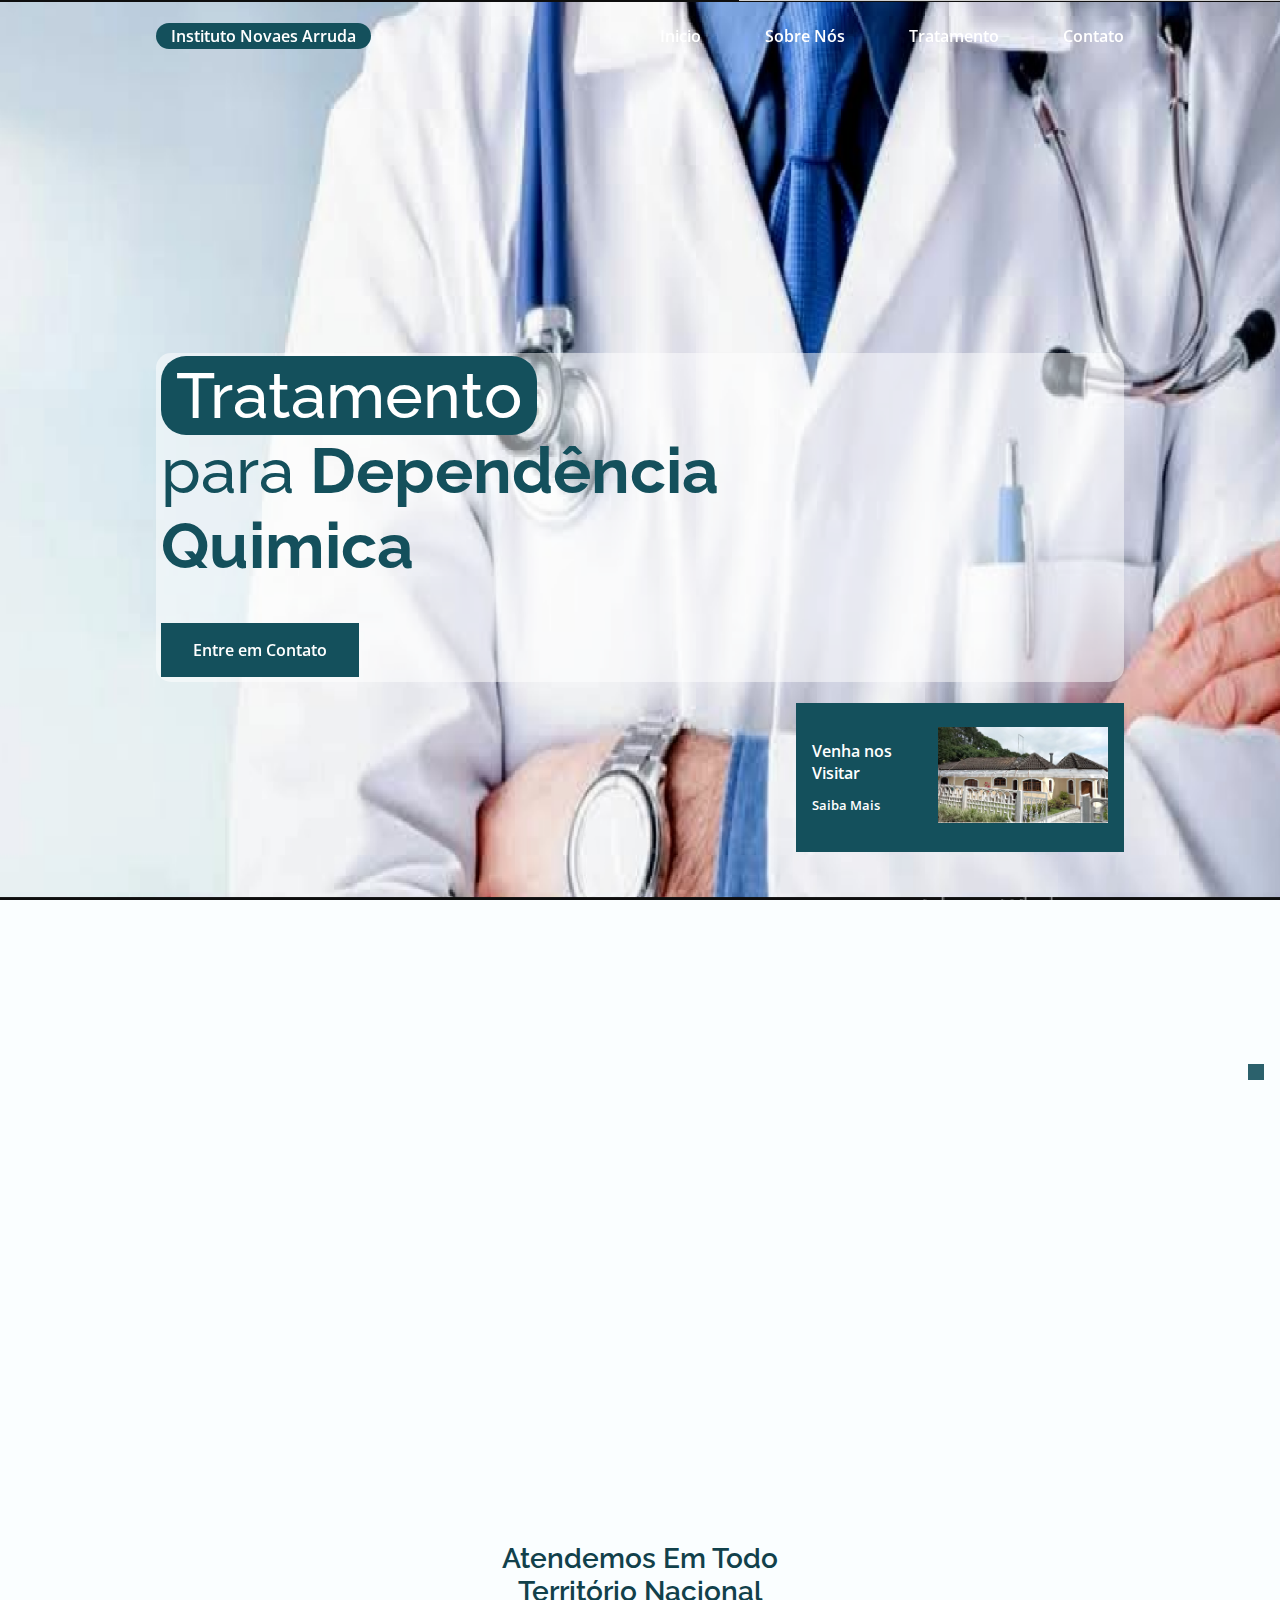
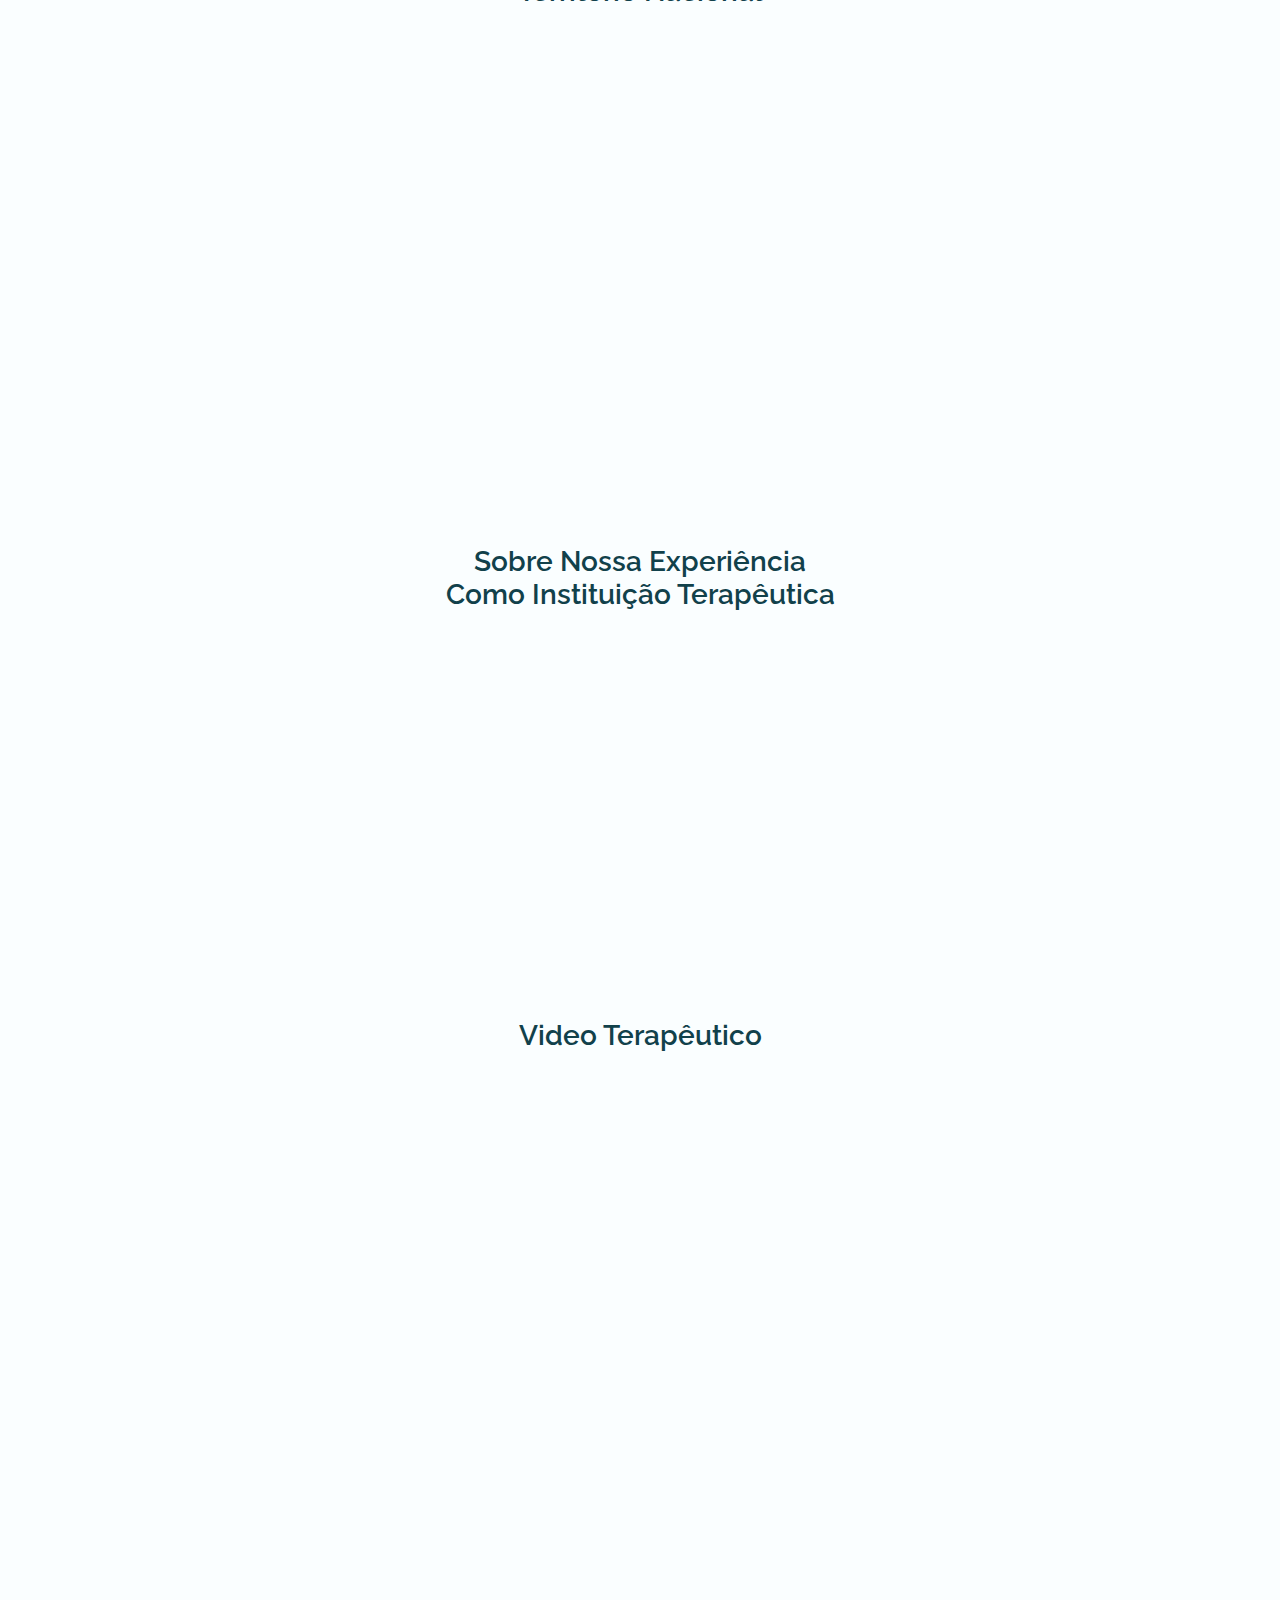
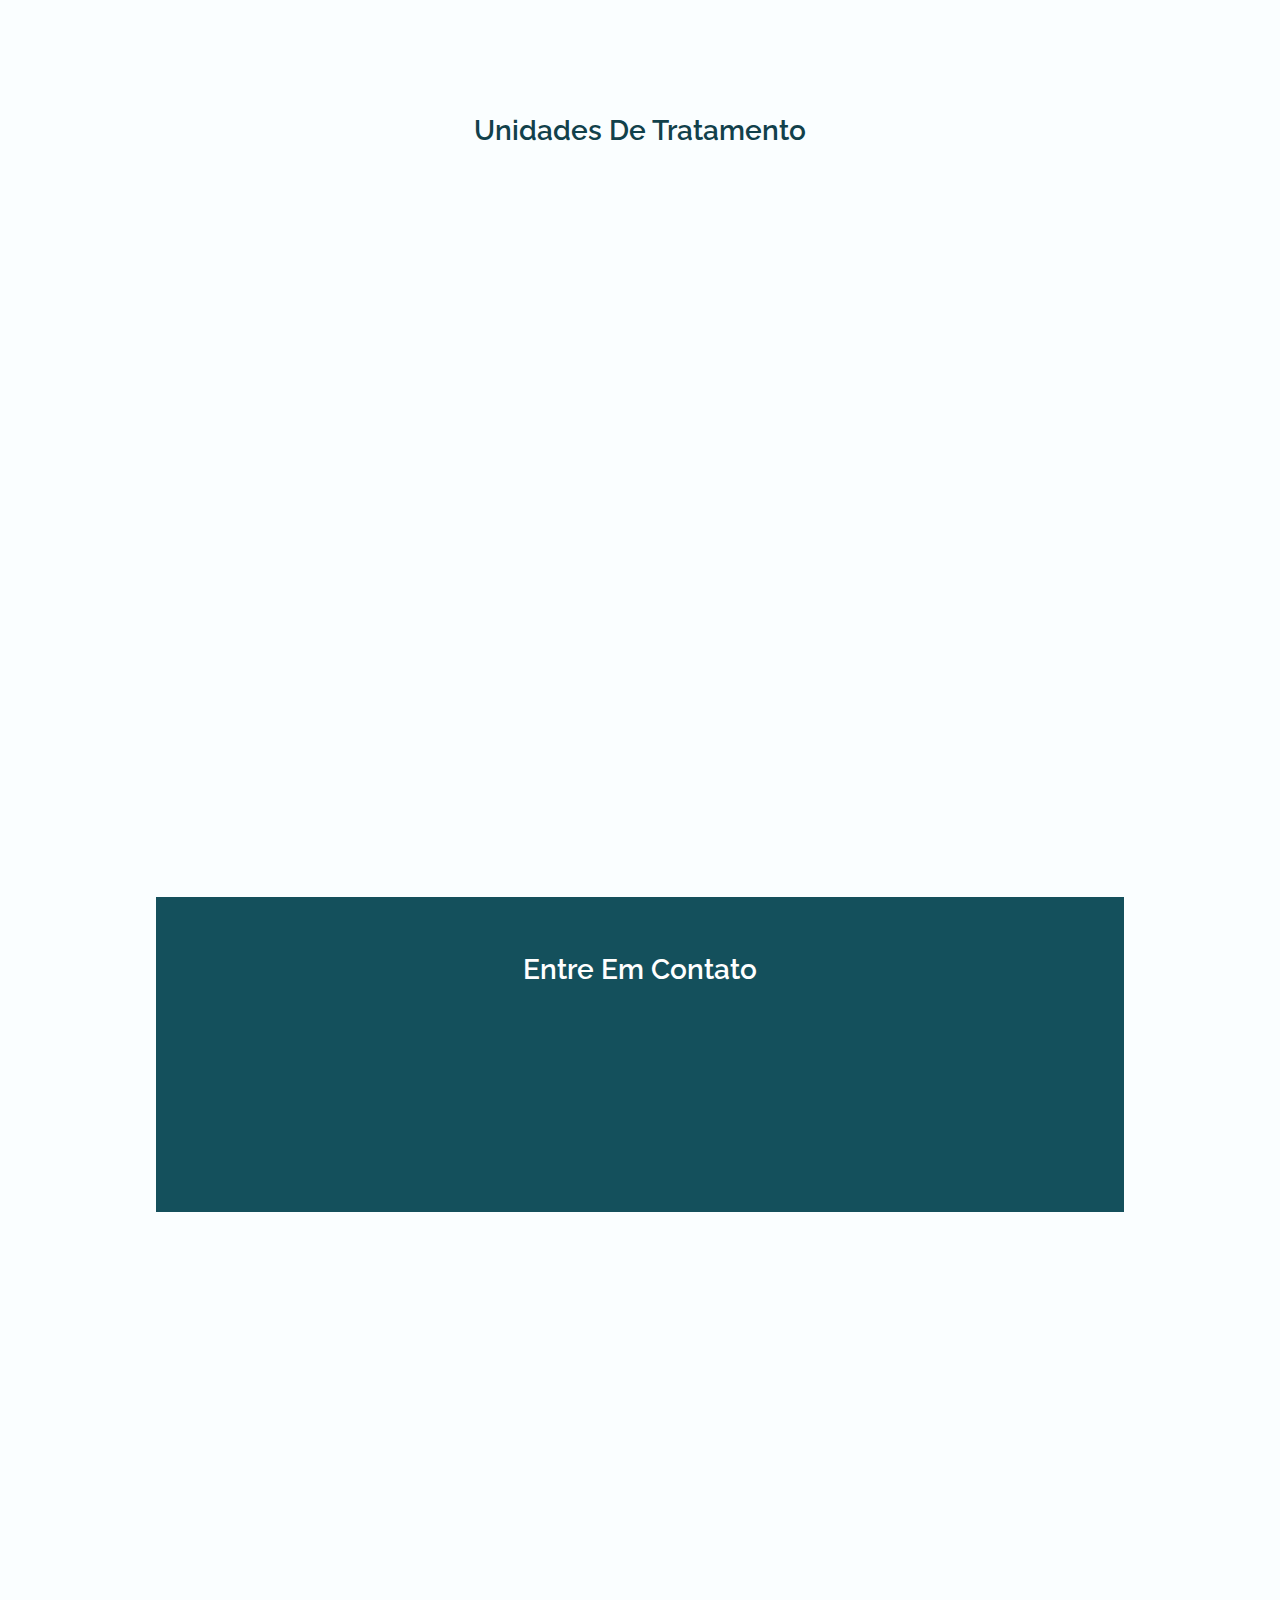
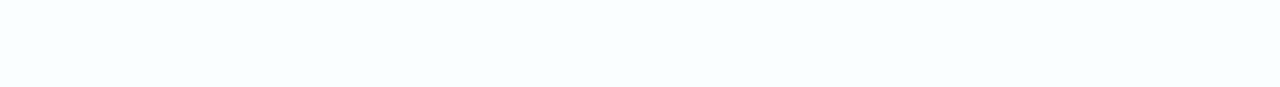
==== LandingPageProject-Rec/index.html @ 6bdd077c "First Commit" ====
<!DOCTYPE html>
<html lang="en">

<head>
    <meta charset="UTF-8">
    <meta name="viewport" content="width=device-width, initial-scale=1.0">

    <link rel="shortcut icon" href="assets/img/favicon.png" type="image/png">

    <!--=============== REMIXICONS ===============-->
    <link href="https://cdn.jsdelivr.net/npm/remixicon@2.5.0/fonts/remixicon.css" rel="stylesheet">

    <!--=============== SWIPER CSS ===============-->
    <link rel="stylesheet" href="assets/css/swiper-bundle.min.css">

    <!--=============== CSS ===============-->
    <link rel="stylesheet" href="assets/css/styles.css">

    <title>Instituto Recuperando Vidas</title>
</head>

<body>

    <header class="header" id="header">
        <nav class="nav container">
            <a href="#" class="nav__logo"><span class="span__rec">Instituto Novaes Arruda</span> </a>

            <div class="nav__menu" id="nav-menu">
                <ul class="nav__list">
                    <li class="nav__item">
                        <a href="#home" class="nav__link">Inicio</a>
                    </li>
                    <li class="nav__item">
                        <a href="#about" class="nav__link">Sobre Nós</a>
                    </li>
                    <li class="nav__item">
                        <a href="#discover" class="nav__link">Tratamento</a>
                    </li>
                    <li class="nav__item">
                        <a href="#contact" class="nav__link">Contato</a>
                    </li>
                </ul>

                <i class="ri-close-line nav__close" id="nav-close"></i>
            </div>

            <div class="nav__toggle" id="nav-toggle">
                <i class="ri-function-line"></i>
            </div>
        </nav>
    </header>

    <main class="main">
        <!--==================== HOME ====================-->
        <section class="home" id="home">
            <img src="assets/img/Banner.png" alt="" class="home__img">

            <div class="home__container container grid">
                <div class="home__data">
                    <!--<span class="home__data-subtitle"><span class="span__rec">Instituição  Terapêutica</span></span>-->
                    <h1 class="home__data-title"><span class="span__rec">Tratamento</span> <br> para <b>Dependência <br>
                            Quimica </b></h1>
                    <a href="#contact" class="button">Entre em Contato</a>
                </div>

                <div class="home__social">
                    <a href="https://www.facebook.com/" target="_blank" class="home__social-link">
                        <i class="ri-facebook-box-fill"></i>
                    </a>
                    <a href="https://www.instagram.com/" target="_blank" class="home__social-link">
                        <i class="ri-instagram-fill"></i>
                    </a>
                    <a href="#" target="_blank" class="home__social-link">
                        <i class="ri-whatsapp-line"></i>
                    </a>

                </div>

                <div class="home__info">
                    <div>
                        <span class="home__info-title">Venha nos Visitar</span>
                        <a href="#about" class="button button--flex button--link home__info-button">
                            Saiba Mais <i class="ri-arrow-right-line"></i>
                        </a>
                    </div>

                    <div class="home__info-overlay">
                        <img src="assets/img/ClinicaLuna02.PNG" alt="" class="home__info-img">
                    </div>
                </div>
            </div>
        </section>

        <!--==================== ABOUT ====================-->
        <section class="about section" id="about">
            <div class="about__container container grid">
                <div class="about__data">
                    <h2 class="section__title about__title">Mais Informações <br> Sobre a Instituição </h2>
                    <p class="about__description">O propósito da clínica de recuperação é atender e tratar cada um de seus pacientes de forma individual, o que contribui para sua plena recuperação.
                    </p>
                    <a href="#contact" class="button">Saiba Mais</a>
                </div>

                <div class="about__img">
                    <div class="about__img-overlay">
                        <img src="assets/img/clinica-reabilitacao-02.png" alt="" class="about__img-one">
                    </div>

                    <div class="about__img-overlay">
                        <img src="assets/img/clinica-reabilitacao-01.png" alt="" class="about__img-two">
                    </div>
                </div>
            </div>
        </section>

        <!--==================== DISCOVER ====================-->
        <section class="discover section" id="discover">
            <h2 class="section__title">Atendemos em todo<br> Território Nacional</h2>

            <div class="discover__container container swiper-container">
                <div class="swiper-wrapper">
                    <!--==================== DISCOVER 1 ====================-->
                    <div class="discover__card swiper-slide">
                        <img src="assets/img/clinica-reabilitacao-01.png" alt="" class="discover__img">
                        <div class="discover__data">
                            <h2 class="discover__title">São Paulo</h2>
                            <span class="discover__description">Atendimento 24 Horas</span>
                        </div>
                    </div>

                    <!--==================== DISCOVER 2 ====================-->
                    <div class="discover__card swiper-slide">
                        <img src="assets/img/clinica-reabilitacao-05.png" alt="" class="discover__img">
                        <div class="discover__data">
                            <h2 class="discover__title">São Bernardo</h2>
                            <span class="discover__description">Atendimento 24 Horas!</span>
                        </div>
                    </div>

                    <!--==================== DISCOVER 3 ====================-->
                    <div class="discover__card swiper-slide">
                        <img src="assets/img/clinica-reabilitacao-03.png" alt="" class="discover__img">
                        <div class="discover__data">
                            <h2 class="discover__title">Guarulhos</h2>
                            <span class="discover__description">Atendimento 24 Horas!</span>
                        </div>
                    </div>

                    <!--==================== DISCOVER 4 ====================-->
                    <div class="discover__card swiper-slide">
                        <img src="assets/img/clinica-reabilitacao-04.PNG" alt="" class="discover__img">
                        <div class="discover__data">
                            <h2 class="discover__title">São Mateus</h2>
                            <span class="discover__description">Atendimento 24 Horas!</span>
                        </div>
                    </div>
                </div>
            </div>
        </section>

        <!--==================== EXPERIENCE ====================-->
        <section class="experience section">
            <h2 class="section__title">Sobre nossa Experiência <br> como Instituição Terapêutica<h2>

                    <div class="experience__container container grid">
                        <div class="experience__content grid">
                            <div class="experience__data">
                                <h2 class="experience__number">20</h2>
                                <span class="experience__description">Anos de <br> Experiência</span>
                            </div>

                            <div class="experience__data">
                                <h2 class="experience__number">75</h2>
                                <span class="experience__description">Unidades de Tratamento</span>
                            </div>

                            <div class="experience__data">
                                <h2 class="experience__number">650+</h2>
                                <span class="experience__description">Pacientes <br> Satisfeitos</span>
                            </div>
                        </div>

                        <div class="experience__img grid">
                            <div class="experience__overlay">
                                <img src="assets/img/banner-instituicao.png" alt="" class="experience__img-one">
                            </div>

                            <div class="experience__overlay">
                                <img src="assets/img/medicina-banner.PNG" alt="" class="experience__img-two">
                            </div>
                        </div>
                    </div>
        </section>

        <!--==================== VIDEO ====================-->
        <section class="video section">
            <h2 class="section__title">Video Terapêutico</h2>

            <div class="video__container container">
                <p class="video__description">Find out more with our video of the most beautiful and
                    pleasant places for you and your family.
                </p>

                <div class="video__content">
                    <video id="video-file">
                        <source src="assets/video/video.mp4" type="video/mp4">
                    </video>

                    <button class="button button--flex video__button" id="video-button">
                        <i class="ri-play-line video__button-icon" id="video-icon"></i>
                    </button>
                </div>
            </div>
        </section>

        <!--==================== PLACES ====================-->
        <section class="place section" id="place">
            <h2 class="section__title">Unidades de Tratamento</h2>

            <div class="place__container container grid">
                <!--==================== PLACES CARD 1 ====================-->
                <div class="place__card">
                    <img src="assets/img/place1.jpg" alt="" class="place__img">

                    <div class="place__content">
                        <span class="place__rating">
                            <i class="ri-star-line place__rating-icon"></i>
                            <span class="place__rating-number">9,0</span>
                        </span>

                        <div class="place__data">
                            <h3 class="place__title">Guarulhos</h3>
                            <span class="place__subtitle">Hibrida</span>
                            <!--<span class="place__price">$2499</span>-->
                        </div>
                    </div>

                    <button class="button button--flex place__button">
                        <i class="ri-arrow-right-line"></i>
                    </button>
                </div>

                <!--==================== PLACES CARD 2 ====================-->
                <div class="place__card">
                    <img src="assets/img/place2.jpg" alt="" class="place__img">

                    <div class="place__content">
                        <span class="place__rating">
                            <i class="ri-star-line place__rating-icon"></i>
                            <span class="place__rating-number">10,0</span>
                        </span>

                        <div class="place__data">
                            <h3 class="place__title">São Paulo</h3>
                            <span class="place__subtitle">Masculina</span>
                            <!--<span class="place__price">$1599</span>-->
                        </div>
                    </div>

                    <button class="button button--flex place__button">
                        <i class="ri-arrow-right-line"></i>
                    </button>
                </div>

                <!--==================== PLACES CARD 3 ====================-->
                <div class="place__card">
                    <img src="assets/img/place3.jpg" alt="" class="place__img">

                    <div class="place__content">
                        <span class="place__rating">
                            <i class="ri-star-line place__rating-icon"></i>
                            <span class="place__rating-number">9,9</span>
                        </span>

                        <div class="place__data">
                            <h3 class="place__title">Guarulhos</h3>
                            <span class="place__subtitle">Feminina</span>
                            <!--<span class="place__price">$3499</span>-->
                        </div>
                    </div>

                    <button class="button button--flex place__button">
                        <i class="ri-arrow-right-line"></i>
                    </button>
                </div>

                <!--==================== PLACES CARD 4 ====================-->
                <div class="place__card">
                    <img src="assets/img/place4.jpg" alt="" class="place__img">

                    <div class="place__content">
                        <span class="place__rating">
                            <i class="ri-start-line place__rating-icon"></i>
                            <span class="place__rating-number">9,8</span>
                        </span>

                        <div class="place__data">
                            <h3 class="place__title">São Paulo</h3>
                            <span class="place__subtitle">Masculina</span>
                            <!--<span class="place__price">$2499</span>-->
                        </div>
                    </div>

                    <button class="button button--flex place__button">
                        <i class="ri-arrow-right-line"></i>
                    </button>
                </div>

                <!--==================== PLACES CARD 5 ====================-->
                <div class="place__card">
                    <img src="assets/img/place5.jpg" alt="" class="place__img">

                    <div class="place__content">
                        <span class="place__rating">
                            <i class="ri-star-line place__rating-icon"></i>
                            <span class="place__rating-number">9,8</span>
                        </span>

                        <div class="place__data">
                            <h3 class="place__title">São Mateus</h3>
                            <span class="place__subtitle">Hibrida</span>
                            <!--<span class="place__price">$1999</span>-->
                        </div>
                    </div>

                    <button class="button button--flex place__button">
                        <i class="ri-arrow-right-line"></i>
                    </button>
                </div>
                <!--==================== PLACES CARD 5 ====================-->
                <div class="place__card">
                    <img src="assets/img/place1.jpg" alt="" class="place__img">

                    <div class="place__content">
                        <span class="place__rating">
                            <i class="ri-star-line place-rating"></i>
                            <span class="place__rating-number">9,5</span>
                        </span>

                        <div class="place__data">
                            <h3 class="place__title">São Caetano</h3>
                            <span class="place__subtitle">Feminina</span>
                            <!--<span class="place__price">$1500</span>-->
                        </div>
                    </div>

                    <button class="button button--flex place__button">
                        <i class="ri-arrow-right-line"></i>
                    </button>
                </div>
            </div>
        </section>

        <!--==================== SUBSCRIBE ====================-->
        <section class="subscribe section" id="contact">
            <div class="subscribe__bg">
                <div class="subscribe__container container">
                    <h2 class="section__title subscribe__title">Entre em Contato</h2>
                    <p class="subscribe__description">Saiba mais sobre nosso metôdo eficaz de tratamento para
                        depêndencia quimíca</p>
                        <div class="contact__info">
                            <a class="wp-icon wp-number">
                                <i class="ri-whatsapp-line wp-icon"></i> <span class="number">19 9 7153 - 9473</span>
                            </a>
                        </div>
                        <br>
                        <div class="contact__info">
                            <a class="wp-icon wp-number">
                                <i class="ri-whatsapp-line wp-icon"></i> <span class="number">11 99999 - 999</span>
                            </a>
                        </div>
                </div>
            </div>
        </section>
    </main>

    <!--==================== FOOTER ====================-->
    <footer class="footer section">
        <div class="footer__container container grid">
            <div class="footer__content grid">
                <div class="footer__data">
                    <h3 class="footer__title">Instituto Terapêutico</h3>
                    <p class="footer__description">Travel you choose the <br> destination,
                        we offer you the <br> experience.
                    </p>
                    <div>
                        <a href="https://www.facebook.com/" target="_blank" class="footer__social">
                            <i class="ri-facebook-box-fill"></i>
                        </a>
                        <a href="https://www.instagram.com/" target="_blank" class="footer__social">
                            <i class="ri-instagram-fill"></i>
                        </a>
                        <a href="#contact" target="__blank" class="footer__social">
                            <i class="ri-whatsapp-line"></i>
                        </a>
                        <a href="https://www.youtube.com/" target="_blank" class="footer__social">
                            <i class="ri-youtube-fill"></i>
                        </a>
                    </div>
                </div>

                <div class="footer__data">
                    <h3 class="footer__subtitle">Sobre</h3>
                    <ul>
                        <li class="footer__item">
                            <a href="#about" class="footer__link">Sobre Nós</a>
                        </li>
                        <li class="footer__item">
                            <a href="#contact" class="footer__link">Tratamento</a>
                        </li>
                        <li class="footer__item">
                            <a href="#place" class="footer__link">Unidades</a>
                        </li>
                    </ul>
                </div>

                <div class="footer__data">
                    <h3 class="footer__subtitle">Tratamento</h3>
                    <ul>
                        <li class="footer__item">
                            <a href="" class="footer__link">Tratamento para Alcoolismo</a>
                        </li>
                        <li class="footer__item">
                            <a href="" class="footer__link">Tratamento para Dependência Quimica</a>
                        </li>
                        <li class="footer__item">
                            <a href="" class="footer__link">Tratamento para Esquizofrênia</a>
                        </li>
                    </ul>
                </div>

                <div class="footer__data">
                    <h3 class="footer__subtitle">Suporte</h3>
                    <ul>
                        <li class="footer__item">
                            <a href="" class="footer__link">FAQs</a>
                        </li>
                        <li class="footer__item">
                            <a href="" class="footer__link">Blog</a>
                        </li>
                        <li class="footer__item">
                            <a href="" class="footer__link">Contato</a>
                        </li>
                    </ul>
                </div>
            </div>

            <div class="footer__rights">
                <p class="footer__copy">&#169; 2023 Recuperando Vidas. <br>Todos os direitos reservados</p> 
                <div class="footer__terms">
                    <a href="#" class="footer__terms-link">Termos e Condições</a>
                    <a href="#" class="footer__terms-link">Politica de Privacidade</a>
                </div>
            </div>
        </div>
    </footer>

    <!--========== SCROLL UP ==========-->
    <a href="#" class="scrollup" id="scroll-up">
        <i class="ri-arrow-up-line scrollup__icon"></i>
    </a>

    <!--=============== SCROLL REVEAL===============-->
    <script src="assets/js/scrollreveal.min.js"> </script>

    <!--=============== SWIPER JS ===============-->
    <script src="assets/js/swiper-bundle.min.js"></script>

    <!--=============== MAIN JS ===============-->
    <script src="assets/js/main.js"></script>
</body>

</html>
---- LandingPageProject-Rec/assets/css/styles.css ----
/*=============== GOOGLE FONTS ===============*/
@import url("https://fonts.googleapis.com/css2?family=Open+Sans:wght@400;600&family=Raleway:wght@500;600;700&display=swap");

:root {
  --header-height: 3rem;

  /*========== Colors ==========*/
  /* Change favorite color to match images */
  /*Green dark 190 - Green 171 - Grren Blue 200*/
  --hue-color: 190;
  
  /* HSL Color Mode */
  --first-color: hsl(var(--hue-color), 64%, 22%);
  --first-color-second: hsl(var(--hue-color), 64%, 22%);
  --first-color-alt: hsl(var(--hue-color), 64%, 15%);
  --title-color: hsl(var(--hue-color), 64%, 18%);
  --text-color: hsl(var(--hue-color), 24%, 35%);
  --text-color-light: hsl(var(--hue-color), 8%, 60%);
  --input-color: hsl(var(--hue-color), 24%, 97%);
  --body-color: hsl(var(--hue-color), 100%, 99%);
  --white-color: #FFF;
  --scroll-bar-color: hsl(var(--hue-color), 12%, 90%);
  --scroll-thumb-color: hsl(var(--hue-color), 12%, 75%);

/*========== Font and typography ==========*/
  --body-font: 'Open Sans', sans-serif;
  --title-font: 'Raleway', sans-serif;
  --biggest-font-size: 2.5rem;
  --h1-font-size: 1.5rem;
  --h2-font-size: 1.25rem;
  --h3-font-size: 1rem;
  --normal-font-size: .938rem;
  --small-font-size: .813rem;
  --smaller-font-size: .75rem;

  /*========== Font Weight ==========*/
  --font-medium: 500;
  --font-semi-bold: 600;

  /*========== Margenes Bottom ==========*/
  --mb-0-25: .25rem;
  --mb-0-5: .5rem;
  --mb-0-75: .75rem;
  --mb-1: 1rem;
  --mb-1-25: 1.25rem;
  --mb-1-5: 1.5rem;
  --mb-2: 2rem;
  --mb-2-5: 2.5rem;

  /*========== Z Index ==========*/
  --z-tooltip: 10;
  --z-fixed: 100;

  /*========== Hover Overlay ==========*/
  --img-transition: .3s;
  --img-hidden: hidden;
  --img-scale: scale(1.1);
}

@media screen and (min-width: 968px){
 :root{
    --biggest-font-size: 4rem;
    --h1-font-size: 2.25rem;
    --h2-font-size: 1.75rem;
    --h3--font-size: 1.25rem;
    --normal-font-size: 1rem;
    --small-font-size: .875rem;
    --smaller-font-size: .813rem;
 }   
}

/*========== Variables Dark theme ==========*/
body.dark-theme {
  --first-color-second: hsl(var(--hue-color), 54%, 12%);
  --title-color: hsl(var(--hue-color), 24%, 95%);
  --text-color: hsl(var(--hue-color), 8%, 75%);
  --input-color: hsl(var(--hue-color), 29%, 16%);
  --body-color: hsl(var(--hue-color), 29%, 16%);
  --scroll-bar-color: hsl(var(--hue-color), 12%, 48%);
  --scroll-thumb-color: hsl(var(--hue-color), 12%, 36%);
}

/*========== Button Dark/Light ==========*/
.nav__dark {
  display: flex;
  align-items: center;
  column-gap: 2rem;
  position: absolute;
  left: 3rem;
  bottom: 4rem;
}

.change-theme, .change-theme-name {
  color: var(--text-color);
}

.change-theme {
  cursor: pointer;
  font-size: 1rem
}

.change-theme-name {
  font-size: var(--small-font-size);
}

/*=============== BASE ===============*/
* {
  box-sizing: border-box;
  padding: 0;
  margin: 0;
}

html {
  scroll-behavior: smooth;
}

body {
  margin: var(--header-height) 0 0 0;
  font-family: var(--body-font);
  font-size: var(--normal-font-size);
  background-color: var(--body-color);
  color: var(--text-color);
}

h1, h2, h3 {
  color: var(--title-color);
  font-weight: var(--font-semi-bold);
  font-family: var(--title-font);
}

ul {
  list-style: none;
}


a {
  text-decoration: none;
}

img, video {
  max-width: 100%;
  height: auto;
}

button,
input {
  border: none;
  font-family: var(--body-font);
  font-size: var(--normal-font-size);
}

button {
  cursor: pointer;
}

input {
  outline: none;
}

.main {
  overflow-x: hidden;
}

/*=============== REUSABLE CSS CLASSES ===============*/
.section {
  padding: 4.5rem 0 2.5rem;
}

.section__title {
  font-size: var(--h2-font-size);
  color: var(--title-color);
  text-align: center;
  text-transform: capitalize;
  margin-bottom: var(--mb-2);
}

.container {
  max-width: 968px;
  margin-left: var(--mb-1);
  margin-right: var(--mb-1);
}

.grid {
  display: grid;
  gap: 1.5rem;
}

/*=============== HEADER ===============*/
.header {
  width: 100%;
  position: fixed;
  top: 0;
  left: 0;
  z-index: var(--z-fixed);
  background-color: transparent; 
  transition: .75s;
}

/*=============== NAV ===============*/
.nav {
  height : var(--header-height);
  display: flex;
  justify-content: space-between;
  align-items: center;
}

.nav__logo, .nav__toggle {
  color: var(--white-color);
}

.nav__logo {
  font-weight: var(--font-semi-bold);
}

.nav__menu {
  position: relative;
}

@media screen and (max-width: 767px){
  .nav__menu {
    position: fixed;
    background-color: var(--body-color);
    top: 0;
    right: -100%;
    width: 70%;
    height: 100%;
    box-shadow: -1px 0 4px rgba(14, 55, 63, 0.15);
    padding: 3rem;
    transition: .4s;
  }
}

.nav__list{
  display: flex;
  flex-direction: column;
  row-gap: 2.5rem;
}

.nav__link{
  color: var(--text-color-light);
  font-weight: var(--font-semi-bold);
  text-transform: uppercase;
}

.nav__link:hover {
  color: var(--text-color);
}

.nav__close {
  position: absolute;
  top: .75rem;
  right: 1rem;
  font-size: 1.5rem;
  color: var(--title-color);
  cursor: pointer;
}

/* Show Menu*/

.show-menu {
  right: 0;
}

/* Change Background Header */
.scroll-header {
  background-color: var(--body-color);
  box-shadow: 0 0 4px rgba(14, 55, 63, 0.15);
  transition: .75s;
}

.scroll-header .nav__logo,
.scroll-header .nav__toggle {
  color: var(--title-color);
  transition: .75s;
}

/*Active Link*/
.active-link {
  position: relative;
  color: var(--title-color);
}

.active-link::before {
  content: '';
  position: absolute;
  background-color: var(--title-color);
  width: 100%;
  height: 2px;
  bottom: -.75rem;
  left: 0;
}

/*=============== HOME ===============*/
.home__img {
  position: absolute;
  top: 0;
  left: 0;
  width: 100%;
  height: 100vh;
  object-fit: cover;
  object-position: 83%;
}

.home__container {
  position: relative;
  height: calc(100vh - var(--header-height));
  align-content: center;
  row-gap: 3rem;
}

.home__data-subtitle,
.home__data-title,
.home__social-link {
  color: var(--first-color);
}

.home__info {
  color: var(--white-color);
}

.span__rec {
  background-color: var(--first-color);
  color: var(--white-color);
  border-radius: 25px;
  padding: 2px 15px;
}

.home__data{
  background:rgba(255,255,255,0.5);
  border-radius: 15px;
  padding: 5px;
}

.home__data-subtitle {
  display: block;
  font-weight: var(--font-semi-bold);
  margin-bottom: var(--mb-0-75);
}

.home__data-title {
  font-size: var(--biggest-font-size);
  font-weight: var(--font-medium);
  margin-bottom: var(--mb-2-5);
}

.home__social {
  display: flex;
  flex-direction: column;
  row-gap: 1.5rem;
}

.home__social-link {
  font-size: 1.2rem;
  width: max-content;
}

.home__info {
  background-color: var(--first-color);
  display: flex;
  padding: 1.5rem 1rem;
  align-items: center;
  column-gap: .5rem;
  position: absolute;
  right: 0;
  bottom: 1rem;
  width: 228px;
}

.home__info-title {
  display: block;
  font-size: var(--small-font-size);
  font-weight: var(--font-semi-bold);
  margin-bottom: var(--mb-0-75);
}

.home__info-button {
  font-size: var(--smaller-font-size);
}

.home__info-overlay {
  overflow: var(--img-hidden);
}

.home__info-img {
  width: 145px;
  transition: var(--img-transition);
}

.home__info-img:hover {
  transform: var(--img-scale);
}

/*=============== BUTTONS ===============*/
.button {
  display: inline-block;
  background-color: var(--first-color);
  color: var(--white-color);
  padding: 1rem 2rem;
  font-weight: var(--font-semi-bold);
  transition: .75s;

}

.button:hover {
  background-color: var(--first-color-alt);
  border-radius: 25px;
  transition: .75s
}



.button--flex {
  display: flex;
  align-items: center;
  column-gap: .25rem;
}

.button--link {
  background: none;
  padding: 0;
}

.button--link:hover {
  background: none;
}

/*=============== ABOUT ===============*/
.about__data {
  text-align: center;
}

.about__container {
  row-gap: 2.5rem;
}

.about__description {
  margin-bottom: var(--mb-2);
}

.about__img {
  display: flex;
  column-gap: 1rem;
  align-items: center;
  justify-content: center;
}

.about__img-overlay {
  overflow: var(--img-hidden);
}

.about__img-one {
  width: 130px;
}

.about__img-two {
  width: 180px;
}

.about__img-one,
.about__img-two {
  transition: var(--img-transition);
}

.about__img-one:hover,
.about__img-two:hover {
  transform: var(--img-scale);
}

/*=============== DISCOVER ===============*/
.discover__card {
  position: relative;
  width: 200px;
  overflow: var(--img-hidden);
}

.discover__data {
  position: absolute;
  bottom: 1.5rem;
  left: 1rem;
}

.discover__title,
.discover__description {
  color: var(--white-color);
}

.discover__title {
  font-size: var(--h3--font-size);
  margin-bottom: var(--mb-0-25);
}

.discover__description {
  display: block;
  font-size: var(--smaller-font-size);
}

.discover__img {
  transition: var(--img-transition);
}

.discover__img:hover {
  transform: var(--img-scale);
}


.swiper-container-3d .swiper-slide-shadow-left,
.swiper-container-3d .swiper-slide-shadow-right {
  background-image: none;
}

/*=============== EXPERIENCE ===============*/
.experience__container {
  row-gap: 2.5rem;
  justify-content: center;
  justify-items: center;
}

.experience__content {
  grid-template-columns: repeat(3, 1fr);
  column-gap: 1rem;
  justify-items: center;
  padding: 0 2rem;
}

.experience__number {
  font-size: var(--h2-font-size);
  font-weight: var(--font-semi-bold);
  margin-bottom: var(--mb-0-5);
}

.experience__description {
  font-size: var(--small-font-size);
}

.experience__img {
  position: relative;
  padding-bottom: 2rem;
}

.experience__img-one,
.experience__img-two {
  transition: .5s;
}

.experience__img-one:hover,
.experience__img-two:hover {
  transform: var(--img-scale);
  transition: .5s;
}

.experience__overlay {
  overflow: var(--img-hidden);
}

.experience__overlay:nth-child(1) {
  width: 263px;
  margin-right: 2rem;
}

.experience__overlay:nth-child(2) {
  width: 120px;
  position: absolute;
  top: 2rem;
  right: 0;
}

/*=============== VIDEO ===============*/
.video__container {
  padding-bottom: 1rem;
}

.video__description {
  text-align: center;
  margin-bottom: var(--mb-2-5);
}

.video__content {
  position: relative;
}

.video__button {
  position: absolute;
  right: 1rem;
  bottom: -1rem;
  padding: 1rem 1.5rem;
}

.video__button-icon {
  font-size: 1.2rem;
}

/*=============== PLACES ===============*/


.place__card, .place__img {
  height: 230px;
}

.place__container {
  grid-template-columns: repeat(2, max-content);
  justify-content: center;
}

.place__card {
  position: relative;
  overflow: var(--img-hidden);
}

.place__card:hover .place__img {
  transform: var(--img-scale);
}

.place__card:hover .place__img {
  transform: var(--img-scale);
}

.place__img {
  transition: var(--img-transition);
}

.place__content, .place__title {
  color: var(--white-color);
}

.place__content {
  position: absolute;
  top: 0;
  left: 0;
  width: 100%;
  height: 100%;
  display: flex;
  flex-direction: column;
  justify-content: space-between;
  padding: .75rem .75rem 1rem;
}

.place__rating {
  align-self: flex-end;
  display: flex;
  align-items: center;
}

.place__rating-icon{
  font-size: .75rem;
  margin-right: var(--mb-0-25);
}

.place__rating-number {
  font-size: var(--small-font-size);
}


.place__subtitle, .place__price {
  display: block;
}

.place__title {
  font-size: var(--h3-font-size);
  margin-bottom: var(--mb-0-25);
}

.place__subtitle {
  font-size: var(--smaller-font-size);
  margin-bottom: var(--mb-1-25);
}

.place__button {
  position: absolute;
  right: 0;
  bottom: 0;
  padding: .75rem 1rem;
}

/*=============== SUBSCRIBE ===============*/
.subscribe__bg {
  background-color: var(--first-color-second);
  padding: 2.5rem 0;
}

.subscribe__title,
.subscribe__description {
  color: var(--white-color);
}

.subscribe__title,
.subscribe__description {
  color: var(--white-color);
}

.subscribe__description {
  text-align: center;
  margin-bottom: var(--mb-2-5);
}

.wp-icon {
  color: greenyellow;
  font-size: var(--h1-font-size);
  font-size: 1.2rem;
  width: max-content;
  

}

.contact__info {
  display: flex;
  flex-direction: column;
  row-gap: 1.5rem;
  text-align: center;
  align-items: center;
}

.number {
  color: var(--white-color);
}

/*=============== FOOTER ===============*/
.footer__container {
  row-gap: 5rem;
}

.footer__content {
  grid-template-columns: repeat(auto-fit, minmax(220px, 1fr));
  row-gap: 2rem;
}

.footer__title,
.footer__subtitle {
  font-size: var(--h3-font-size);
}

.footer__title {
  margin-bottom: var(--mb-0-5);
}

.footer__description {
  margin-bottom: var(--mb-2);
}

.footer__social {
  font-size: 1.25rem;
  color: var(--title-color);
  margin-right: var(--mb-1-25);
}

.footer__subtitle {
  margin-bottom: var(--mb-1);
}

.footer__item {
  margin-bottom: var(--mb-0-75);
}

.footer__link {
  color: var(--text-color);
}

.footer__link:hover{
  color: var(--title-color);
}

.footer__rights {
  display: flex;
  flex-direction: column;
  row-gap: 1.5rem;
  text-align: center;
}

.footer__copy, .footer__terms-link {
  font-size: var(--small-font-size);
  color: var(--text-color-light);
}

.footer__terms {
  display: flex;
  column-gap: 1.5rem;
  justify-content: center;
}

.footer__terms-link:hover {
  color: var(--text-color);
}

/*========== SCROLL UP ==========*/
.scrollup {
  position: fixed;
  right: 1rem;
  bottom: -20%;
  background-color: var(--first-color);
  padding: .5rem;
  display: flex;
  opacity: .9;
  z-index: var(--z-tooltip);
  transition: .4s;
}

.scrollup:hover {
  background-color: var(--first-color-alt);
  opacity: 1;
}

.scrollup__icon {
  color: var(--white-color);
  font-size: 1.2rem;
}

/* Show Scroll */
.show-scroll {
  bottom: 5rem;
}

/*=============== SCROLL BAR ===============*/
::-webkit-scrollbar {
  width: .60rem;
  background-color: var(--scroll-bar-color);
}

::-webkit-scrollbar-thumb {
  background-color: var(--scroll-thumb-color);
}

::-webkit-scrollbar-thumb:hover {
  background-color: var(--text-color-light);
}

/*=============== MEDIA QUERIES ===============*/
/* For small devices */
@media screen and (max-width: 340px) {
  .place__container {
    grid-template-columns: max-content;
    justify-content: center;
  }
  .experience__content {
    padding: 0;
  }
  .experience__overlay:nth-child(1) {
    width: 190px;
  }
  .experience__overlay:nth-child(2) {
    width: 80px;
  }
  .home__info {
    width: 190px;
    padding: 1rem;
  }
  .experience__img,
  .video__container {
    padding: 0;
  }
}

/* For Medium Devices */
@media screen and (min-width: 568px) {
  .video__container {
    display: grid;
    grid-template-columns: .6fr;
    justify-content: center;
  }
  .place__container {
    grid-template-columns: repeat(3, max-content);
  }
}

@media screen and (min-width: 768px) {
  body {
    margin: 0;
  }
  .nav {
    height: calc(var(--header-height) + 1.5rem);
  }
  .nav__link {
    color: var(--white-color);
    text-transform: initial;
  }
  .nav__link:hover {
    color: var(--white-color);
  }
  .nav__dark {
    position: initial;
  }
  .nav__menu {
    display: flex;
    column-gap: 4rem;
  }
  .nav__list {
    flex-direction: row;
    column-gap: 4rem;
  }
  .nav__toggle, .nav__close {
    display: none;
  }
  .change-theme-name {
    display: none;
  }
  .change-theme {
    color: var(--white-color);
  }
  .active-link::before{
    background-color: var(--white-color);
  }
  .scroll-header .nav__link {
    color: var(--text-color);
  }
  .scroll-header .active-link {
    color: var(--title-color);
  }
  .scroll-header .active-link::before{
    background-color: var(--title-color);
  }
  .scroll-header .change-theme {
    color: var(--text-color);
  }
  .section {
    padding: 7rem 0 2rem;
  }
  .home__container {
    height: 100vh;
    grid-template-rows: 1.8fr .5fr;
  }
  .home__data {
    align-self: flex-end;
  }
  .home__social {
    flex-direction: row;
    align-self: flex-end;
    margin-bottom: 3rem;
    column-gap: 2.5rem;
  }
  .home__info {
    bottom: 3rem;
  }
  .about__container{
    grid-template-columns: repeat(2, 1fr);
    align-items: center;
  }
  .about__data, .about__title {
    text-align: initial;
  }
  .about__title {
    margin-bottom: var(--mb-1-5);
  }
  .about__description {
    margin-bottom: var(--mb-2);
  }
  .discover__container {
    width: 610px;
    margin-left: auto;
    margin-right: auto;
  }
  .experience__overlay:nth-child(1) {
    width: 363px;
    margin-right: 4rem;
  }
  .experience__overlay:nth-child(2) {
    width: 160px;
  }
  .subscribe__bg {
    background: none;
    padding: 0;
  }
  .subscribe__container {
    background-color: var(--first-color-second);
    padding: 3.5rem 0;
  }
  .footer__rights {
    flex-direction: row;
    justify-content: space-between;
  }
}

/* For Large Devices */
@media screen and (min-width: 1024px) {
  .container {
    margin-left: auto;
    margin-right: auto;
  }
  .home__container {
    grid-template-rows: 2fr .5fr;
  }
  .home__info {
    width: 328px;
    grid-template-columns: 1fr 2fr;
    column-gap: 2rem;
  }
  .home__info-title {
    font-size: var(--normal-font-size);
  }
  .home__info-img {
    width: 240px;
  }
  .about__img-one {
    width: 230px;
  }
  .about__img-two {
    width: 290px;
  }
  .discover__card {
    width: 237px;
  }
  .discover__card {
    width: 237px;
  }
  .discover__container {
    width: 700px;
  }
  .discover__data {
    left: 1.5rem;
    bottom: 2rem;
  }
  .discover__title {
    font-size: var(--h2-font-size);
  }
  .experience__content {
    margin: var(--mb-1) 0;
    column-gap: 3.5rem;
  }
  .experience__overlay:nth-child(1) {
    width: 463px;
    margin-right: 7rem;
  }
  .experience__overlay:nth-child(2) {
    width: 220px;
    top: 3rem;
  }
  .video__container {
    grid-template-columns: .7fr;
  }
  .video__description {
    padding: 0 8rem;
  }
  .place__container {
    gap: 3rem 2rem;
  }
  .place__card, .place__img {
    height: 263px;
  }
  .footer__content {
    justify-items: center;
  }
}
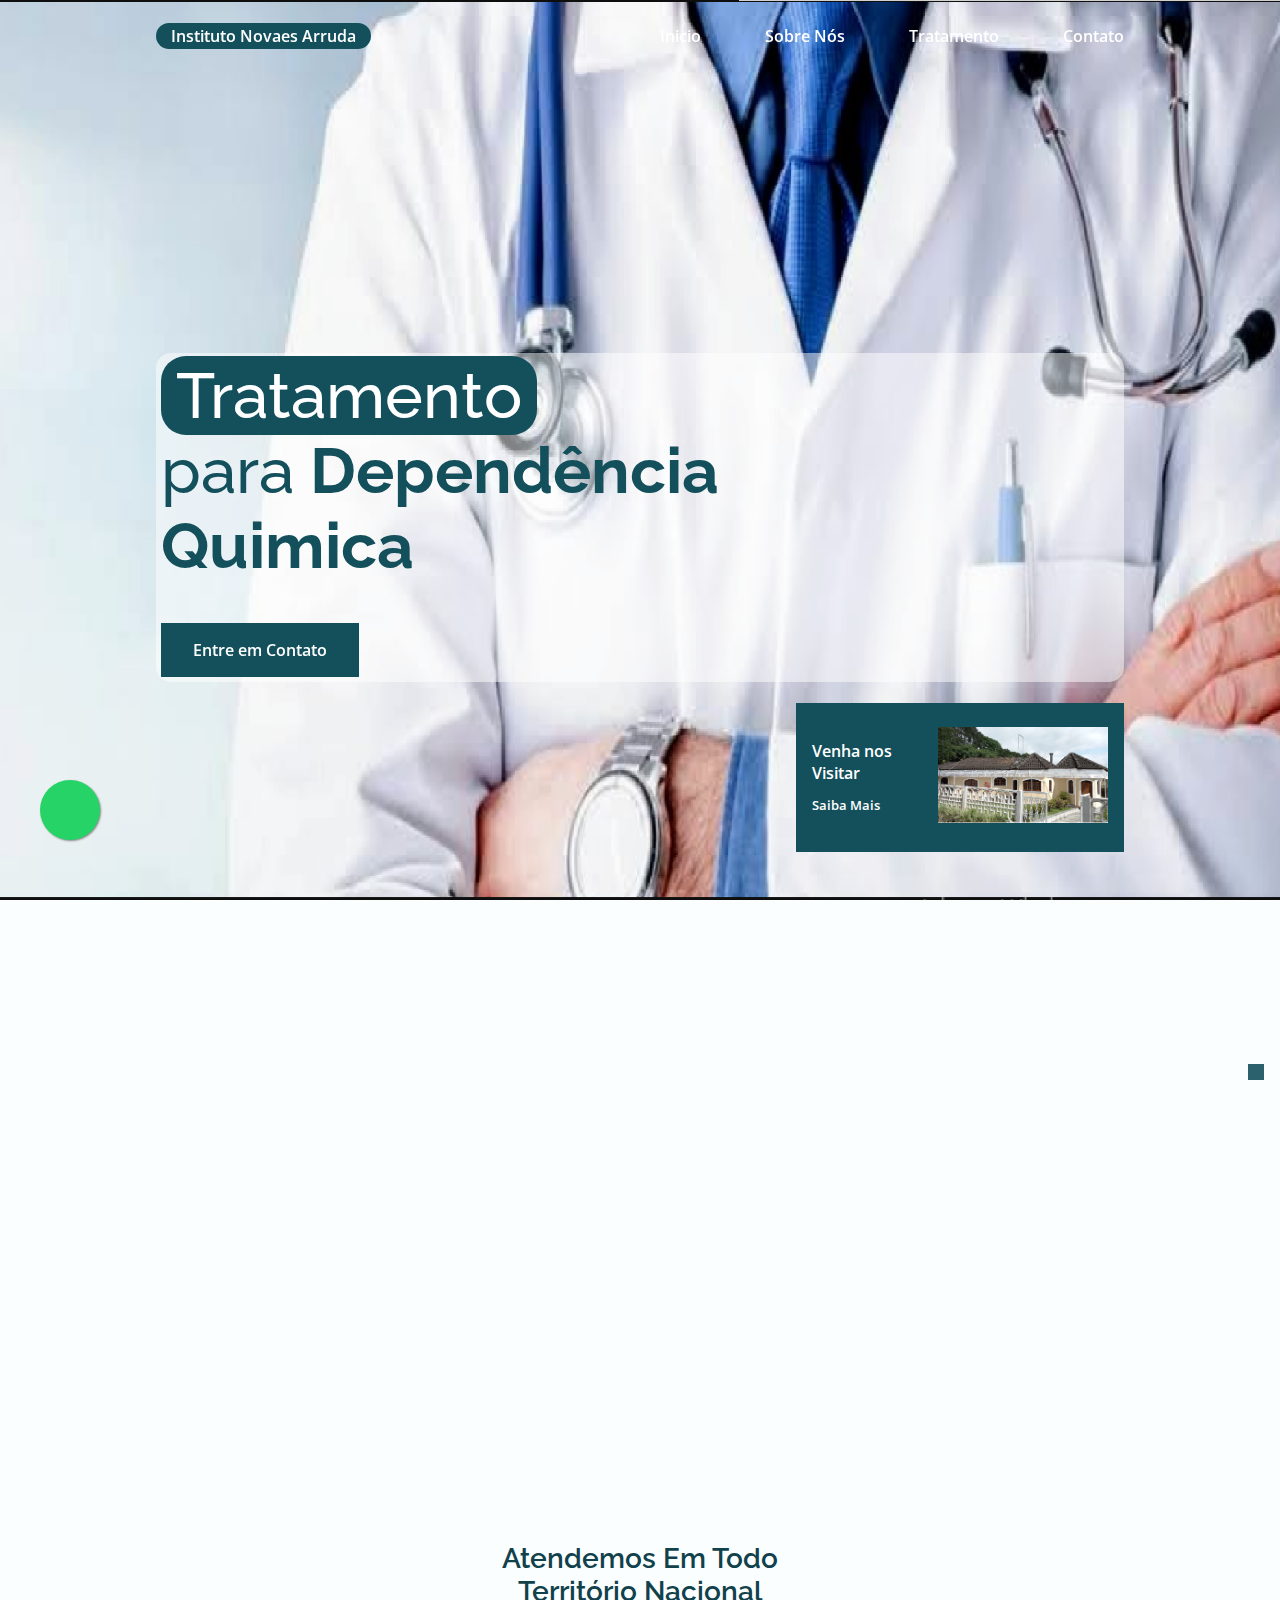
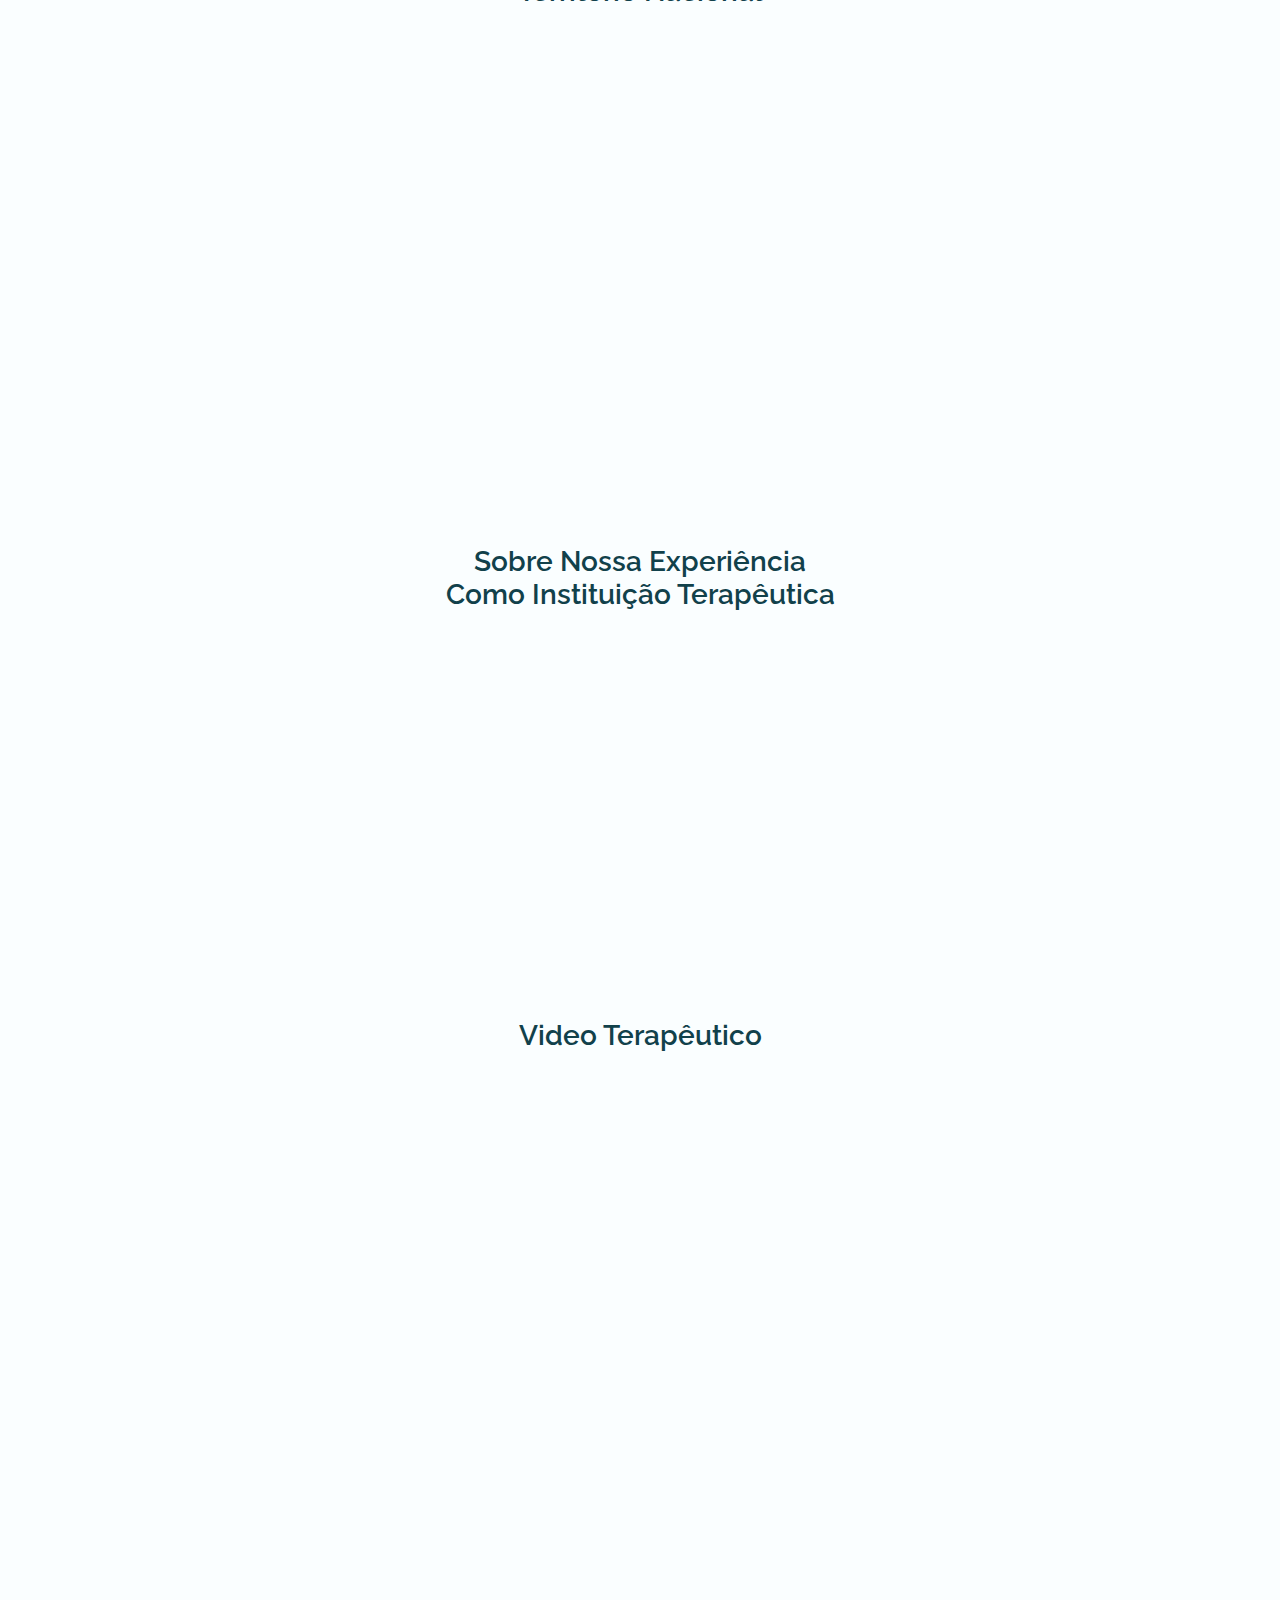
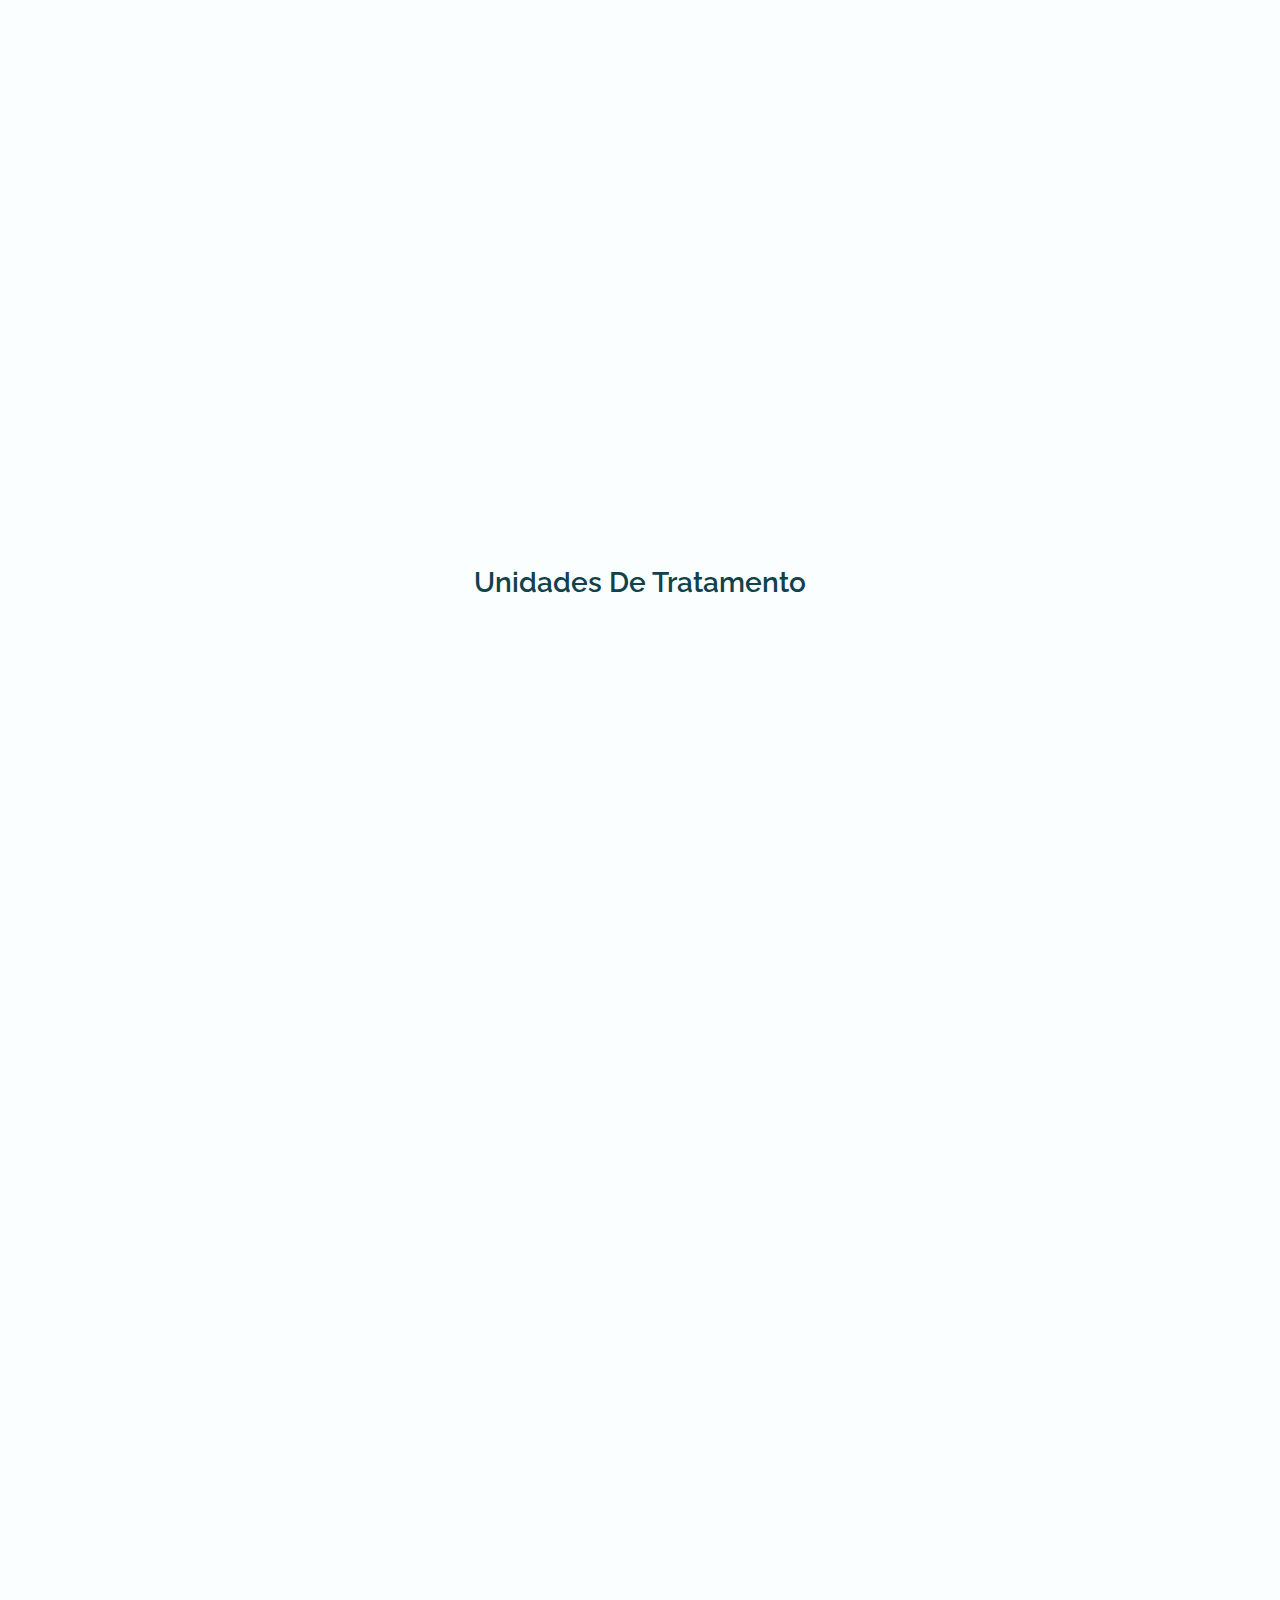
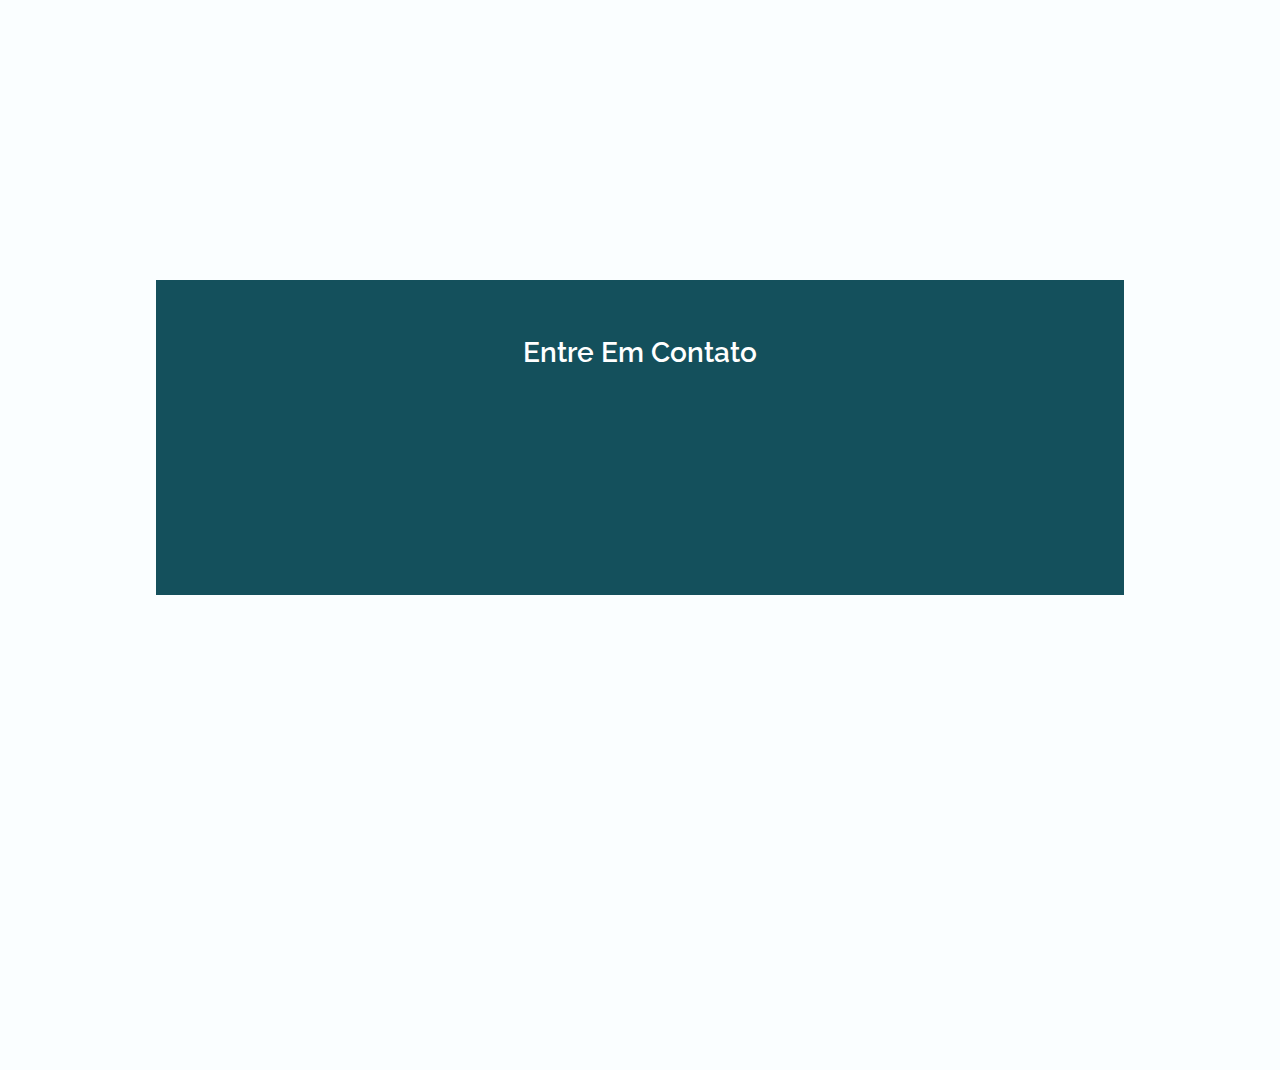
==== commit 2c5bb60a: "Second Commit" ====
--- a/LandingPageProject-Rec/index.html
+++ b/LandingPageProject-Rec/index.html
@@ -1,12 +1,39 @@
 <!DOCTYPE html>
-<html lang="en">
+<html lang="pt-br">
 
 <head>
     <meta charset="UTF-8">
+    
+    <meta name="keywords" content="Internação, Abstinência, dependencia, quimica, Drogas">
+
+    <!--=============== Meta Viewport ===============-->
     <meta name="viewport" content="width=device-width, initial-scale=1.0">
 
+    <!--=============== Meta name Description ===============-->
+    <meta name="description" content="">
+
+    <!--=============== Meta HTTP Equiv ===============-->
+    <meta http-equiv="X-UA-Compatible" content="IE-edge,chrome=1">
+
+    <!--=============== Favicon ===============-->
     <link rel="shortcut icon" href="assets/img/favicon.png" type="image/png">
 
+    <!--=============== DNS Prefetch ===============-->
+    <link rel="dns-prefetch" href="http://fonts.googleapis.com/">
+    
+    <link rel='dns-prefetch' href='http://s.w.org/' />
+
+    <!--=============== Meta Tag Og-URL ===============-->
+    <meta property="og:url" content="index.html">
+
+    <!--=============== Meta Tag Og-Title ===============-->
+    <meta property="og:title" content="Instituto Novaes Arruda - Comunidade Terapêutica">
+
+    <!--=============== Meta Tag Og-Title ===============-->
+    <meta property="og:image" content="assets/img/Banner.png">
+
+    <!--=============== Meta OG Description ===============-->
+    <meta property="og:description" content="">
     <!--=============== REMIXICONS ===============-->
     <link href="https://cdn.jsdelivr.net/npm/remixicon@2.5.0/fonts/remixicon.css" rel="stylesheet">
 
@@ -16,7 +43,7 @@
     <!--=============== CSS ===============-->
     <link rel="stylesheet" href="assets/css/styles.css">
 
-    <title>Instituto Recuperando Vidas</title>
+    <title>Instituto Novaes Arruda - Comunidade Terapêutica</title>
 </head>
 
 <body>
@@ -53,7 +80,7 @@
     <main class="main">
         <!--==================== HOME ====================-->
         <section class="home" id="home">
-            <img src="assets/img/Banner.png" alt="" class="home__img">
+            <img src="assets/img/Banner.png" alt="Internação Dependencia Quimica" class="home__img">
 
             <div class="home__container container grid">
                 <div class="home__data">
@@ -85,7 +112,7 @@
                     </div>
 
                     <div class="home__info-overlay">
-                        <img src="assets/img/ClinicaLuna02.PNG" alt="" class="home__info-img">
+                        <img src="assets/img/ClinicaLuna02.PNG" alt="Clinica de recuperação" class="home__info-img">
                     </div>
                 </div>
             </div>
@@ -103,11 +130,11 @@
 
                 <div class="about__img">
                     <div class="about__img-overlay">
-                        <img src="assets/img/clinica-reabilitacao-02.png" alt="" class="about__img-one">
+                        <img src="assets/img/clinica-reabilitacao-02.png" alt="Clinica de Reabilitação" class="about__img-one">
                     </div>
 
                     <div class="about__img-overlay">
-                        <img src="assets/img/clinica-reabilitacao-01.png" alt="" class="about__img-two">
+                        <img src="assets/img/clinica-reabilitacao-01.png" alt="Tratamento para drogas" class="about__img-two">
                     </div>
                 </div>
             </div>
@@ -121,7 +148,7 @@
                 <div class="swiper-wrapper">
                     <!--==================== DISCOVER 1 ====================-->
                     <div class="discover__card swiper-slide">
-                        <img src="assets/img/clinica-reabilitacao-01.png" alt="" class="discover__img">
+                        <img src="assets/img/clinica-reabilitacao-01.png" alt="Dependencia Quimica" class="discover__img">
                         <div class="discover__data">
                             <h2 class="discover__title">São Paulo</h2>
                             <span class="discover__description">Atendimento 24 Horas</span>
@@ -130,7 +157,7 @@
 
                     <!--==================== DISCOVER 2 ====================-->
                     <div class="discover__card swiper-slide">
-                        <img src="assets/img/clinica-reabilitacao-05.png" alt="" class="discover__img">
+                        <img src="assets/img/clinica-reabilitacao-05.png" alt="Vicio em Drogas" class="discover__img">
                         <div class="discover__data">
                             <h2 class="discover__title">São Bernardo</h2>
                             <span class="discover__description">Atendimento 24 Horas!</span>
@@ -139,7 +166,7 @@
 
                     <!--==================== DISCOVER 3 ====================-->
                     <div class="discover__card swiper-slide">
-                        <img src="assets/img/clinica-reabilitacao-03.png" alt="" class="discover__img">
+                        <img src="assets/img/clinica-reabilitacao-03.png" alt="Apoio Psicologico" class="discover__img">
                         <div class="discover__data">
                             <h2 class="discover__title">Guarulhos</h2>
                             <span class="discover__description">Atendimento 24 Horas!</span>
@@ -148,7 +175,7 @@
 
                     <!--==================== DISCOVER 4 ====================-->
                     <div class="discover__card swiper-slide">
-                        <img src="assets/img/clinica-reabilitacao-04.PNG" alt="" class="discover__img">
+                        <img src="assets/img/clinica-reabilitacao-04.PNG" alt="Saude Mental" class="discover__img">
                         <div class="discover__data">
                             <h2 class="discover__title">São Mateus</h2>
                             <span class="discover__description">Atendimento 24 Horas!</span>
@@ -182,11 +209,11 @@
 
                         <div class="experience__img grid">
                             <div class="experience__overlay">
-                                <img src="assets/img/banner-instituicao.png" alt="" class="experience__img-one">
+                                <img src="assets/img/banner-instituicao.png" alt="Reintegração social" class="experience__img-one">
                             </div>
 
                             <div class="experience__overlay">
-                                <img src="assets/img/medicina-banner.PNG" alt="" class="experience__img-two">
+                                <img src="assets/img/medicina-banner.PNG" alt="Programa de 12 passos" class="experience__img-two">
                             </div>
                         </div>
                     </div>
@@ -213,6 +240,26 @@
             </div>
         </section>
 
+        <!--==================== About Section Two ====================-->
+        <section class="about section">
+            <div class="about__container container grid">
+                <div class="about__data">
+                    <h2 class="section__title about__title">Mais Informações <br> Sobre a Instituição</h2>
+                    <p class="about__description">Nossa equipe multidisciplinar de profissionais altamente qualificados está comprometida em proporcionar tratamentos personalizados e abrangentes, focados não apenas na superação da <a href="#contact">dependência</a>, mas também na restauração do bem-estar físico, emocional e espiritual de nossos pacientes.</p>
+                    <a href="#contact" class="button">Saiba Mais</a>
+                </div>
+
+                <div class="about__img">
+                    <div class="about__img-overlay">
+                        <img src="assets/img/clinica-reabilitacao-05.png" alt="Recuperação e Tratamento" class="about__img-one">                        
+                    </div>
+                    
+                    <div class="about__img-overlay">
+                        <img src="assets/img/clinica-reabilitacao-6.png" alt="Reabilitação e Internação" class="about__img-two">
+                    </div>
+                </div>
+            </div>
+        </section>
         <!--==================== PLACES ====================-->
         <section class="place section" id="place">
             <h2 class="section__title">Unidades de Tratamento</h2>
@@ -220,7 +267,7 @@
             <div class="place__container container grid">
                 <!--==================== PLACES CARD 1 ====================-->
                 <div class="place__card">
-                    <img src="assets/img/place1.jpg" alt="" class="place__img">
+                    <img src="assets/img/instituto-terapeutico.png" alt="Tratamento pra Drogas" class="place__img">
 
                     <div class="place__content">
                         <span class="place__rating">
@@ -229,8 +276,8 @@
                         </span>
 
                         <div class="place__data">
-                            <h3 class="place__title">Guarulhos</h3>
-                            <span class="place__subtitle">Hibrida</span>
+                            <h3 class="place__title">São Bernardo</h3>
+                            <span class="place__subtitle">Masculina</span>
                             <!--<span class="place__price">$2499</span>-->
                         </div>
                     </div>
@@ -242,7 +289,7 @@
 
                 <!--==================== PLACES CARD 2 ====================-->
                 <div class="place__card">
-                    <img src="assets/img/place2.jpg" alt="" class="place__img">
+                    <img src="assets/img/instituto-terapeutico-1.png" alt="Tratamento para Alcool" class="place__img">
 
                     <div class="place__content">
                         <span class="place__rating">
@@ -264,7 +311,7 @@
 
                 <!--==================== PLACES CARD 3 ====================-->
                 <div class="place__card">
-                    <img src="assets/img/place3.jpg" alt="" class="place__img">
+                    <img src="assets/img/instituto-terapeutico-2.png" alt="Tratamento para Crack" class="place__img">
 
                     <div class="place__content">
                         <span class="place__rating">
@@ -286,29 +333,7 @@
 
                 <!--==================== PLACES CARD 4 ====================-->
                 <div class="place__card">
-                    <img src="assets/img/place4.jpg" alt="" class="place__img">
-
-                    <div class="place__content">
-                        <span class="place__rating">
-                            <i class="ri-start-line place__rating-icon"></i>
-                            <span class="place__rating-number">9,8</span>
-                        </span>
-
-                        <div class="place__data">
-                            <h3 class="place__title">São Paulo</h3>
-                            <span class="place__subtitle">Masculina</span>
-                            <!--<span class="place__price">$2499</span>-->
-                        </div>
-                    </div>
-
-                    <button class="button button--flex place__button">
-                        <i class="ri-arrow-right-line"></i>
-                    </button>
-                </div>
-
-                <!--==================== PLACES CARD 5 ====================-->
-                <div class="place__card">
-                    <img src="assets/img/place5.jpg" alt="" class="place__img">
+                    <img src="assets/img/instituto-terapeutico-3.png" alt="Tratamento para Cocaina" class="place__img">
 
                     <div class="place__content">
                         <span class="place__rating">
@@ -317,9 +342,9 @@
                         </span>
 
                         <div class="place__data">
-                            <h3 class="place__title">São Mateus</h3>
-                            <span class="place__subtitle">Hibrida</span>
-                            <!--<span class="place__price">$1999</span>-->
+                            <h3 class="place__title">São Paulo</h3>
+                            <span class="place__subtitle">Masculina</span>
+                            <!--<span class="place__price">$2499</span>-->
                         </div>
                     </div>
 
@@ -327,13 +352,35 @@
                         <i class="ri-arrow-right-line"></i>
                     </button>
                 </div>
+
                 <!--==================== PLACES CARD 5 ====================-->
                 <div class="place__card">
-                    <img src="assets/img/place1.jpg" alt="" class="place__img">
+                    <img src="assets/img/instituto-terapeutico-4.png" alt="Clinica de Recuperação" class="place__img">
 
                     <div class="place__content">
                         <span class="place__rating">
-                            <i class="ri-star-line place-rating"></i>
+                            <i class="ri-star-line place__rating-icon"></i>
+                            <span class="place__rating-number">9,8</span>
+                        </span>
+
+                        <div class="place__data">
+                            <h3 class="place__title">São Bernardo</h3>
+                            <span class="place__subtitle">Masculina</span>
+                            <!--<span class="place__price">$1999</span>-->
+                        </div>
+                    </div>
+
+                    <button class="button button--flex place__button">
+                        <i class="ri-arrow-right-line"></i>
+                    </button>
+                </div>
+                <!--==================== PLACES CARD 5 ====================-->
+                <div class="place__card">
+                    <img src="assets/img/clinica-reabilitacao-6.PNG" alt="Clinica para dependente quimico" class="place__img">
+
+                    <div class="place__content">
+                        <span class="place__rating">
+                            <i class="ri-star-line place-rating-icon"></i>
                             <span class="place__rating-number">9,5</span>
                         </span>
 
@@ -347,6 +394,29 @@
                     <button class="button button--flex place__button">
                         <i class="ri-arrow-right-line"></i>
                     </button>
+                </div>
+            </div>
+        </section>
+
+        <!--==================== About Section Three ====================-->
+        
+        <section class="about section">
+            <div class="about__container container grid">
+                <div class="about__data">
+                    <h2 class="section__title about__title">Mais Informações <br> Sobre a Instituição</h2>
+                    <p class="about__description">Acreditamos que cada indivíduo é único, e é por isso que oferecemos uma variedade de programas de tratamento adaptados às necessidades específicas de cada pessoa. Desde a desintoxicação segura e monitorada até terapias intensivas e suporte contínuo após a alta, estamos ao lado de nossos pacientes em cada passo do caminho.
+                    </p>
+                    <a href="#contact" class="button">Saiba Mais</a>
+                </div>
+
+                <div class="about__img">
+                    <div class="about__img-overlay">
+                        <img src="assets/img/clinica-reabilitacao-04.PNG" alt="Aconselhamento e Resiliencia" class="about__img-one">
+                    </div>
+
+                    <div class="about__img-overlay">
+                        <img src="assets/img/clinica-reabilitacao-03.PNG" alt="Terapia e Apoio Familiar" class="about__img-two">
+                    </div>
                 </div>
             </div>
         </section>
@@ -460,6 +530,10 @@
         <i class="ri-arrow-up-line scrollup__icon"></i>
     </a>
 
+    <!--========== WhatsApp Icon ==========-->
+    <a href="#" class="whatsapp__link">
+        <i class="ri-whatsapp-line" id="icon"></i>
+    </a>
     <!--=============== SCROLL REVEAL===============-->
     <script src="assets/js/scrollreveal.min.js"> </script>
 
--- a/LandingPageProject-Rec/assets/css/styles.css
+++ b/LandingPageProject-Rec/assets/css/styles.css
@@ -808,6 +808,28 @@
   bottom: 5rem;
 }
 
+/* WhatsApp Icon */
+
+.whatsapp__link {
+  position: fixed;
+  width: 60px;
+  height: 60px;
+  bottom: 60px;
+  left: 40px;
+  background-color: #25d366;
+  color: #fff;
+  border-radius: 50px;
+  text-align: center;
+  font-size: 30px;
+  box-shadow: 1px 1px 2px #888;
+  z-index: var(--z-fixed);
+}
+
+#icon {
+  display: flex;
+  margin: 15.5px;
+}
+
 /*=============== SCROLL BAR ===============*/
 ::-webkit-scrollbar {
   width: .60rem;
